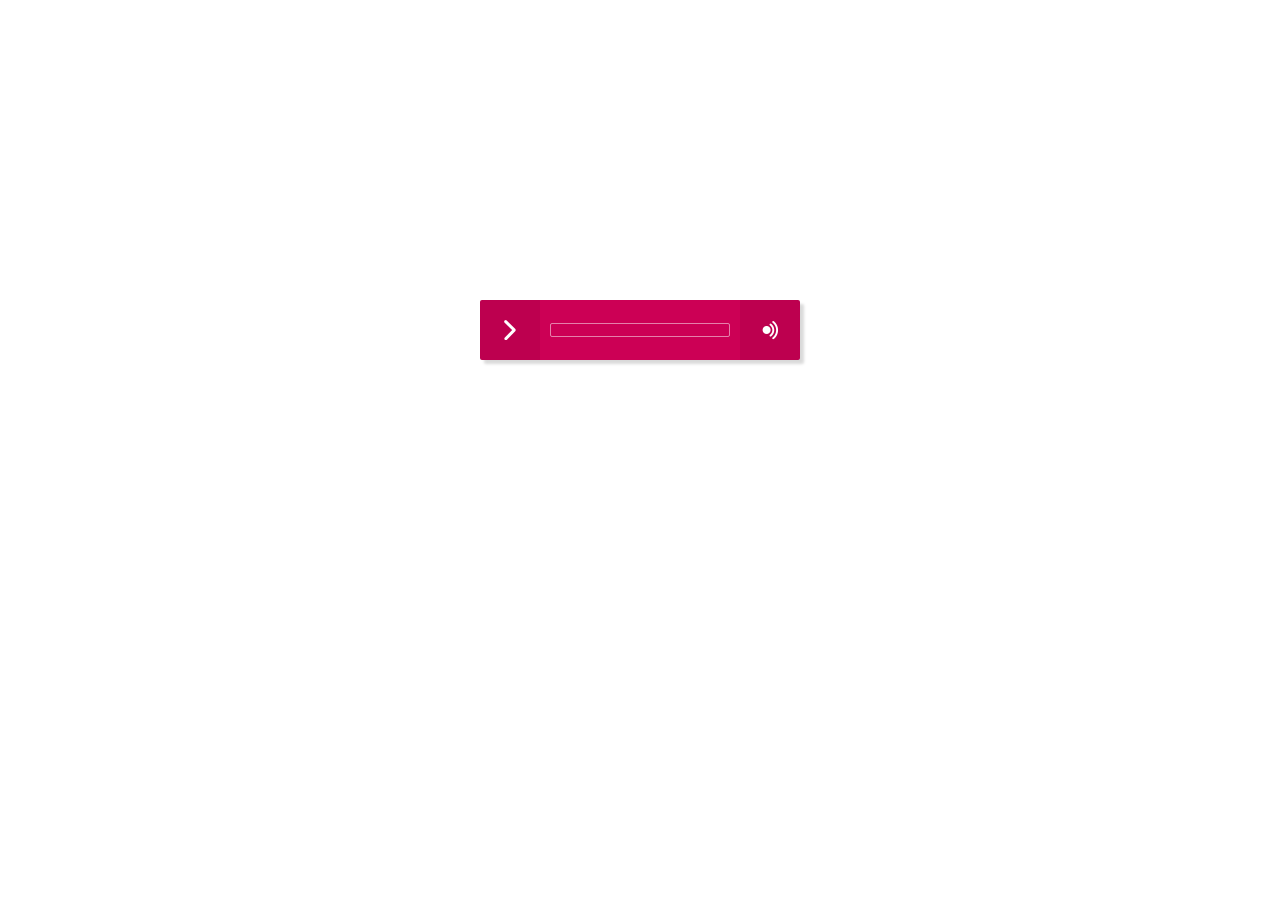
==== index.html @ a136b5d8 "Audio Visualizer" ====
<!doctype html>
<html lang="zh-Cn">
    <head>
        <meta charset="UTF-8">
        <meta http-equiv="X-UA-Compatible" content="IE=edge">
        <meta name="viewport" content="width=device-width, initial-scale=1.0">	
        <link href='css/style.css' rel='stylesheet' type='text/css'>
		<title>X.Audio.Visualizer</title>
    <body>
        <div class="wrp">
			<canvas id="canvas"></canvas>
            <audio class="adv">
                <source src="music/Ethereal.mp3" type="audio/mpeg">
            </audio>
        </div>
        <script type="text/javascript" src="scripts/jquery-1.8.2.min.js"></script>
        <script type="text/javascript" src="scripts/dev.min.js"></script>
		<script src="scripts/dev.js"></script>
        <script>
        $('.adv').advAudio({
            color:'#c05'
        });
        </script>
        <script>
            $('.purple').bind("click",function(){
                $('.adv_wrp').css('background','#c05');
            });
            $('.red').bind("click",function(){
                $('.adv_wrp').css('background','#e93449');
            });
            $('.blue').bind("click",function(){
                $('.adv_wrp').css('background','#4ebdec');
            });
            $('.violett').bind("click",function(){
                $('.adv_wrp').css('background','#a359d1');
            });
            $('.green').bind("click",function(){
                $('.adv_wrp').css('background','#93cd41');
            });
            $('.yellow').bind("click",function(){
                $('.adv_wrp').css('background','#fc0');
            });
            $('.white').bind("click",function(){
                $('.adv_wrp').css('background','#ececec');
            });
            $('.black').bind("click",function(){
                $('.adv_wrp').css('background','#444');
            });
        </script>
    </body>
</html>
---- css/style.css ----
*{padding:0;margin:0;outline:none;text-decoration:none;font-weight:100;font-family: 'Lato', sans-serif;}
body,html{height:100%;}
.wrp{padding:300px 0 100px 0;margin:auto;width:600px;}
h1{color:#fff;display:block;text-align:center;text-shadow:2px 2px 1px rgba(0,0,0,.6);margin-bottom:15px;font-size:64px;}
h2{color:#fff;display:block;text-align:center;font-size:22px;margin-bottom:80px;}
.adv_wrp{margin:auto;box-shadow:4px 4px 3px rgba(0,0,0,.15);}
#canvas{
    position: absolute;
    left: 0;
    top: 0;
    width: 100%;
    height: 100%;

}
.adv_wrp *{margin:0;padding:0;border:none;outline:none;font-weight:normal;-webkit-tab-highlight-color:rgba(0,0,0,0);}
.adv_wrp{
    display:block;
    width:320px;
    height:40px;
    position:relative;
    padding:10px 0;
    margin-bottom:40px;
    border-radius:2px;
}
.adv_progressbar{
    height:12px;
    border:solid 1px rgba(255,255,255,.5);
    margin:0 70px;
    margin-top:13px;
    border-radius:2px;
}
.adv_progressbar:hover{
    cursor:pointer;
}
.adv_progress{
    height:12px;
    width:0;
    background:rgba(0,0,0,.3);
}
.adv_play{
    position:absolute;
    z-index:1;
    left:0px;
    top:0;
    border-radius:2px 0 0 2px;
    width:60px;
    height:60px;
    background:rgba(0,0,0,.075);
    text-indent:-99999px;
    overflow:hidden;
    -webkit-transition:background 0.75s ease-in-out;
    -moz-transition:background 0.75s ease-in-out;
    -ms-transition:background 0.75s ease-in-out;
    transition:background 0.75s ease-in-out;
}
.adv_play:hover{
    cursor:pointer;
}
.adv_play .btn{
    display:block;
    z-index:0;
    margin:10px;
    background:url(dev.png) no-repeat 0 0;
    background-size:40px;
    width:20px;
    height:20px;
    position:absolute;
    top:10px;
    left:10px;
    -moz-transform:rotate(0deg);
    -webkit-transform:rotate(0deg);
    -ms-transform:rotate(0deg);
    transform:rotate(0deg);
    -moz-transition:-moz-transform 0.5s 0.2s ease-in;
    -webkit-transition:-webkit-transform 0.5s 0.2s ease-in;
    -ms-transition:-ms-transform 0.5s 0.2s ease-in;
    transition:transform 0.5s 0.2s ease-in;
}
.adv_play.active{
    background-color:rgba(0,0,0,.3);;
    -webkit-transition:background 0.75s ease-in-out;
    -moz-transition:background 0.75s ease-in-out;
    -ms-transition:background 0.75s ease-in-out;
    transition:background 0.75s ease-in-out;
}
.adv_play.active .btn{
    background-position:0 -20px;
    -moz-transform:rotate(180deg);
    -webkit-transform:rotate(180deg);
    -ms-transform:rotate(180deg);
    transform:rotate(180deg);
    -moz-transition:-moz-transform 0.5s 0.2s ease-in;
    -webkit-transition:-webkit-transform 0.5s 0.2s ease-in;
    -ms-transition:-ms-transform 0.5s 0.2s ease-in;
    transition:transform 0.5s 0.2s ease-in;
}
.adv_vol{
    position:absolute;
    z-index:1;
    right:0;
    top:0;
    background:rgba(0,0,0,.075);
    border-radius:0 2px 2px 0;
    width:60px;
    height:60px;
    -moz-transition:background 0.5s 0.2s ease-in;
    -webkit-transition:background 0.5s 0.2s ease-in;
    -ms-transition:background 0.5s 0.2s ease-in;
    transition:background 0.5s 0.2s ease-in;
}
.adv_vol:hover{
    cursor:pointer;
}
.adv_vol .btn{
    display:block;
    z-index:0;
    margin:10px;
    background:url(dev.png) no-repeat -20px 0;
    background-size:40px;
    width:20px;
    height:20px;
    position:absolute;
    top:10px;
    left:10px;
}
.adv_vol .adv_vol_control{
    background:#000000;
    border:solid 1px rgba(0,0,0,.05);
    border-radius:2px;
    box-shadow:0 2px 1px rgba(0,0,0,.25);
    z-index:2;position:relative;
    margin-top:12px;height:20px;
    padding:5px;visibility:hidden;
    opacity:0;-webkit-transition:0.5s;
    -moz-transition:0.5s;
    -ms-transition:0.5s;
    transition:0.5s;
    -moz-transform:rotate(-90deg);
    -webkit-transform:rotate(-90deg);
    -ms-transform:rotate(-90deg);
    transform:rotate(-90deg);
    left:-40px;
    top:40px;
}
.adv_vol.open{
    background-color:rgba(0,0,0,.3);;
    -moz-transition:background 0.5s 0.2s ease-in;
    -webkit-transition:background 0.5s 0.2s ease-in;
    -ms-transition:background 0.5s 0.2s ease-in;
    transition:background 0.5s 0.2s ease-in;
}
.adv_vol.open .adv_vol_control{
    visibility:visible;
    opacity:1;
    -webkit-transition:0.5s;
    -moz-transition:0.5s;
    -ms-transition:0.5s;
    transition:0.5s;
}
.adv_vol.open .adv_vol_control::-webkit-slider-thumb{
    -webkit-appearance: none !important;
    background:rgba(0,0,0,.3);;
    border-radius:2px;border:solid 1px rgba(0,0,0,.1);
    height:20px;
    width:20px;
}
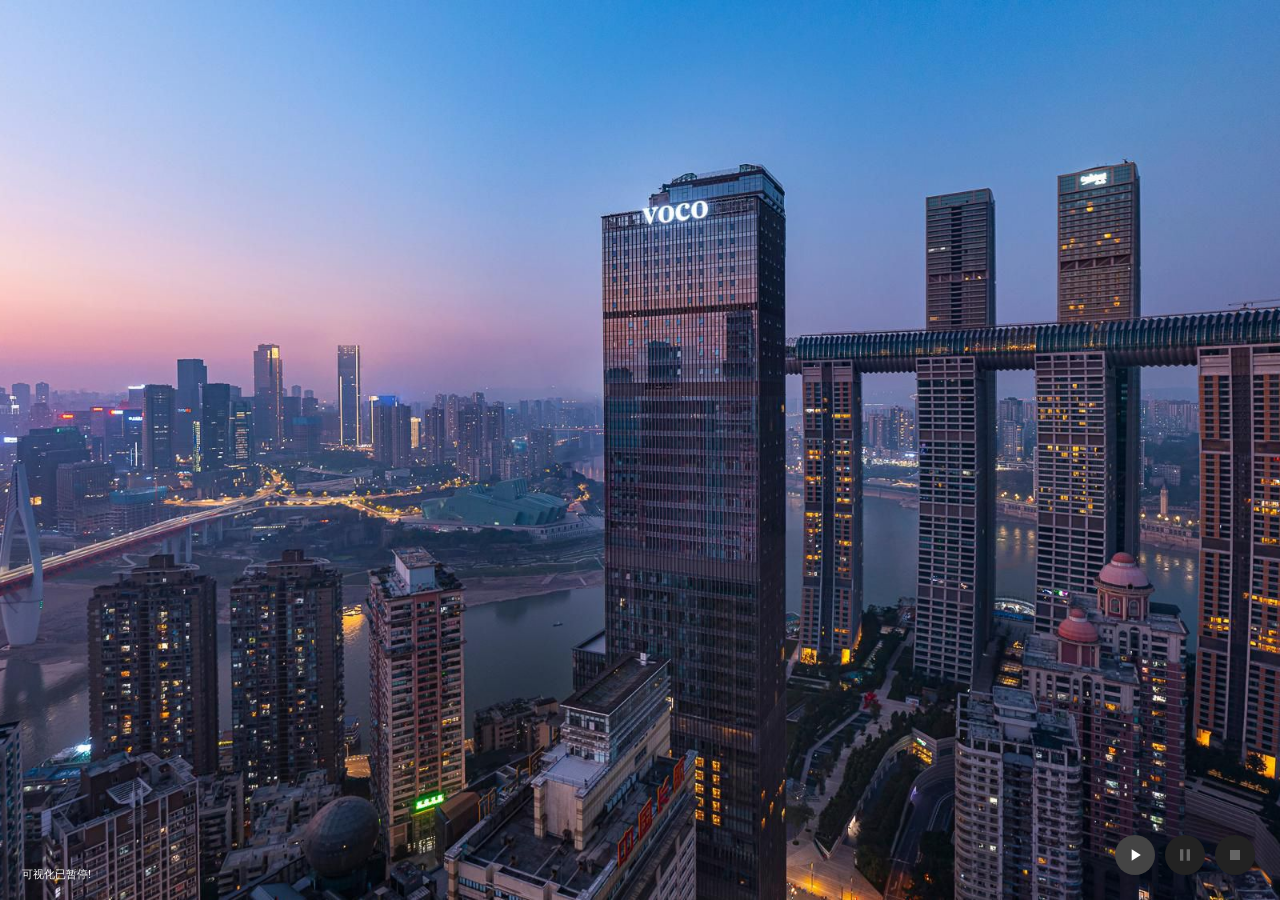
==== commit 313eda90: "音频可视化" ====
--- a/index.html
+++ b/index.html
@@ -1,51 +1,525 @@
-<!doctype html>
-<html lang="zh-Cn">
-    <head>
-        <meta charset="UTF-8">
-        <meta http-equiv="X-UA-Compatible" content="IE=edge">
-        <meta name="viewport" content="width=device-width, initial-scale=1.0">	
-        <link href='css/style.css' rel='stylesheet' type='text/css'>
-		<title>X.Audio.Visualizer</title>
-    <body>
-        <div class="wrp">
-			<canvas id="canvas"></canvas>
-            <audio class="adv">
-                <source src="music/Ethereal.mp3" type="audio/mpeg">
-            </audio>
+<!DOCTYPE html>
+<html lang="zh-CN">
+<head>
+    <meta charset="UTF-8">
+    <meta http-equiv="X-UA-Compatible" content="IE=edge,chrome=1">
+    <meta name="viewport" content="width=device-width,initial-scale=1.0,maximum-scale=1.0,user-scalable=0"/>
+    <meta name="robots" content="all">
+    <meta name="referrer" content="always">
+    <meta name="renderer" content="webkit">
+    <meta http-equiv="Cache-Control" content="no-transform" />
+    <meta name="format-detection" content="telephone=no"/>
+    <title>.:音频可视化:.</title>
+    <style>
+        body { 
+            margin: 0; 
+            font-family: 'Segoe UI',SegoeUI,'Microsoft YaHei',微软雅黑,"Helvetica Neue",Helvetica,Arial,sans-serif;
+            background-color: #000; 
+            color: #fff; 
+            overflow: hidden; 
+        }
+        
+        #background {
+            position: fixed;
+            top: 0;
+            left: 0;
+            width: 100%;
+            height: 100%;
+            background-size: cover;
+            background-position: center;
+            z-index: -1;
+            transition: transform 0.1s ease-out, opacity 0.3s ease;
+        }
+        
+        #controls { 
+            position: absolute; 
+            bottom: 10px; 
+            right: 10px; 
+            z-index: 1000; 
+        }
+        
+        #audioControls { 
+            display: flex; 
+            gap: 10px;
+            border-radius: 50px;
+            padding: 15px;
+        }
+        
+        .control-btn { 
+            width: 40px;
+            height: 40px;
+            background-color: #444; 
+            color: #fff; 
+            border: none; 
+            border-radius: 50%; 
+            cursor: pointer; 
+            transition: all 0.3s ease;
+            display: flex;
+            align-items: center;
+            justify-content: center;
+        }
+        
+        .control-btn:hover { 
+            background-color: #555; 
+            transform: translateY(-2px);
+            box-shadow: 0 4px 8px rgba(0,0,0,0.3);
+        }
+        
+        .control-btn:disabled {
+            background-color: #222;
+            color: #666;
+            cursor: not-allowed;
+            transform: none;
+            box-shadow: none;
+        }
+        
+        .control-btn svg {
+            width: 20px;
+            height: 20px;
+            fill: currentColor;
+        }
+        
+        #visualizerInfo { 
+            position: absolute; 
+            bottom: 10px; 
+            left: 10px; 
+            padding: 8px 12px; 
+            border-radius: 5px; 
+            font-size: 11px;
+        }
+        
+        .frequency {
+            color: #0f0;
+            font-weight: bold;
+        }
+        
+        .track-info {
+            margin-top: 5px;
+            font-size: 10px;
+            color: #aaa;
+        }
+        
+
+        #loadingHint {
+            position: absolute;
+            top: 50%;
+            left: 50%;
+            transform: translate(-50%, -50%);
+            text-align: center;
+            background: rgba(0, 0, 0, 0.7);
+            padding: 16px;
+			font-size: 12px;
+			color: #fff; 
+            //border-radius: 10px;
+            display: none;
+            z-index: 1001;
+        }
+    </style>
+</head>
+<body>
+    <div id="background"></div>
+    <div id="loadingHint">粒子加载中</div>
+    
+    <div id="controls">
+        <div id="audioControls">
+            <button id="startBtn" class="control-btn">
+                <svg viewBox="0 0 24 24">
+                    <path d="M8 5v14l11-7z"/>
+                </svg>
+            </button>
+            <button id="pauseBtn" class="control-btn" disabled>
+                <svg viewBox="0 0 24 24">
+                    <path d="M6 19h4V5H6v14zm8-14v14h4V5h-4z"/>
+                </svg>
+            </button>
+            <button id="stopBtn" class="control-btn" disabled>
+                <svg viewBox="0 0 24 24">
+                    <path d="M6 6h12v12H6z"/>
+                </svg>
+            </button>
         </div>
-        <script type="text/javascript" src="scripts/jquery-1.8.2.min.js"></script>
-        <script type="text/javascript" src="scripts/dev.min.js"></script>
-		<script src="scripts/dev.js"></script>
-        <script>
-        $('.adv').advAudio({
-            color:'#c05'
-        });
-        </script>
-        <script>
-            $('.purple').bind("click",function(){
-                $('.adv_wrp').css('background','#c05');
-            });
-            $('.red').bind("click",function(){
-                $('.adv_wrp').css('background','#e93449');
-            });
-            $('.blue').bind("click",function(){
-                $('.adv_wrp').css('background','#4ebdec');
-            });
-            $('.violett').bind("click",function(){
-                $('.adv_wrp').css('background','#a359d1');
-            });
-            $('.green').bind("click",function(){
-                $('.adv_wrp').css('background','#93cd41');
-            });
-            $('.yellow').bind("click",function(){
-                $('.adv_wrp').css('background','#fc0');
-            });
-            $('.white').bind("click",function(){
-                $('.adv_wrp').css('background','#ececec');
-            });
-            $('.black').bind("click",function(){
-                $('.adv_wrp').css('background','#444');
-            });
-        </script>
-    </body>
+    </div>
+    <div id="visualizerInfo"></div>
+
+    <script src="./scripts/three.min.js"></script>
+    <script>
+        // 全局变量
+        let scene, camera, renderer, points;
+        let audioContext, analyser, audioSource, frequencyData;
+        let isPlaying = false;
+        let audioElement;
+        let intensity = 0.5;
+        let rotationSpeed = 0.5;
+        let particleCount = 10000;
+        let particlesCreated = false; // 标记粒子是否已创建
+        
+        // 音乐图片列表
+        const musicList = [
+            './music/music1.mp3',
+            './music/music2.mp3'
+        ];
+        
+        const backgroundImages = [
+            './images/images1.jpg',
+            './images/images2.jpg'
+        ];
+        
+        let currentTrackIndex = 0;
+
+        // 初始化函数
+        function init() {
+            scene = new THREE.Scene();
+            camera = new THREE.PerspectiveCamera(75, window.innerWidth / window.innerHeight, 0.1, 1000);
+            camera.position.z = 50;
+
+            renderer = new THREE.WebGLRenderer({ antialias: true, alpha: true });
+            renderer.setSize(window.innerWidth, window.innerHeight);
+            document.body.appendChild(renderer.domElement);
+
+            // 注释掉初始粒子
+            // createParticles();
+
+            // 设置音频
+            setupAudio();
+
+            // 设置事件监听器
+            setupEventListeners();
+
+            // 设置初始背景
+            setBackgroundImage(currentTrackIndex);
+
+            // 开始动画循环
+            animate();
+        }
+
+        // 设置背景图片
+        function setBackgroundImage(index) {
+            const background = document.getElementById('background');
+            background.style.backgroundImage = `url('${backgroundImages[index]}')`;
+            // 添加淡入效果
+            background.style.opacity = 0;
+            setTimeout(() => {
+                background.style.opacity = 1;
+            }, 10);
+        }
+
+        // 创建粒子
+        function createParticles() {
+            // 显示加载提示
+            document.getElementById('loadingHint').style.display = 'block';
+            
+            // 延迟创建粒子以避免阻塞UI
+            setTimeout(() => {
+                if (points) scene.remove(points);
+
+                const geometry = new THREE.BufferGeometry();
+                const positions = new Float32Array(particleCount * 3);
+                const colorArray = new Float32Array(particleCount * 3);
+                
+                // 初始化粒子位置
+                for (let i = 0; i < positions.length; i += 3) {
+                    positions[i] = (Math.random() - 0.5) * 100;
+                    positions[i + 1] = (Math.random() - 0.5) * 100;
+                    positions[i + 2] = (Math.random() - 0.5) * 100;
+                }
+
+                geometry.setAttribute('position', new THREE.BufferAttribute(positions, 3));
+                geometry.setAttribute('color', new THREE.BufferAttribute(colorArray, 3));
+
+                const material = new THREE.PointsMaterial({ 
+                    size: 0.5, 
+                    vertexColors: true,
+                    sizeAttenuation: true,
+                    transparent: true,
+                    opacity: 0.8
+                });
+                
+                points = new THREE.Points(geometry, material);
+                scene.add(points);
+                
+                // 标记粒子已创建
+                particlesCreated = true;
+                
+                // 隐藏加载提示
+                document.getElementById('loadingHint').style.display = 'none';
+            }, 100);
+        }
+
+        // 设置音频
+        function setupAudio() {
+            // 创建音频元素
+            audioElement = new Audio();
+            // 设置第一首音乐
+            audioElement.src = musicList[currentTrackIndex];
+            audioElement.loop = false; // 不循环单首音乐
+            
+            // 添加音乐结束事件监听器
+            audioElement.addEventListener('ended', playNextTrack);
+            
+            // 创建音频上下文和分析器
+            audioContext = new (window.AudioContext || window.webkitAudioContext)();
+            analyser = audioContext.createAnalyser();
+            analyser.fftSize = 2048;
+            frequencyData = new Uint8Array(analyser.frequencyBinCount);
+            
+            // 连接音频节点
+            audioSource = audioContext.createMediaElementSource(audioElement);
+            audioSource.connect(analyser);
+            analyser.connect(audioContext.destination);
+            
+            // 启用开始按钮
+            document.getElementById('startBtn').disabled = false;
+        }
+
+        // 播放下一首音乐
+        function playNextTrack() {
+            currentTrackIndex = (currentTrackIndex + 1) % musicList.length;
+            audioElement.src = musicList[currentTrackIndex];
+            setBackgroundImage(currentTrackIndex);
+            audioElement.play();
+            updateTrackInfo();
+        }
+
+        // 设置事件监听器
+        function setupEventListeners() {
+            document.getElementById('startBtn').addEventListener('click', startVisualization);
+            document.getElementById('pauseBtn').addEventListener('click', pauseVisualization);
+            document.getElementById('stopBtn').addEventListener('click', stopVisualization);
+
+            window.addEventListener('resize', onWindowResize);
+            document.addEventListener('mousedown', onMouseDown);
+        }
+
+        // 开始可视化
+        function startVisualization() {
+            checkAndResumeAudioContext();
+            
+            // 粒子尚未创建，则创建粒子
+            if (!particlesCreated) {
+                createParticles();
+            }
+            
+            audioElement.play();
+            isPlaying = true;
+            document.getElementById('startBtn').disabled = true;
+            document.getElementById('pauseBtn').disabled = false;
+            document.getElementById('stopBtn').disabled = false;
+            updateTrackInfo();
+        }
+
+        // 检查并恢复音频上下文
+        function checkAndResumeAudioContext() {
+            if (audioContext && audioContext.state === 'suspended') {
+                audioContext.resume();
+            }
+        }
+
+        // 暂停可视化
+        function pauseVisualization() {
+            if (isPlaying) {
+                audioElement.pause();
+                isPlaying = false;
+                document.getElementById('pauseBtn').innerHTML = `
+                    <svg viewBox="0 0 24 24">
+                        <path d="M8 5v14l11-7z"/>
+                    </svg>
+                `;
+            } else {
+                audioElement.play();
+                isPlaying = true;
+                document.getElementById('pauseBtn').innerHTML = `
+                    <svg viewBox="0 0 24 24">
+                        <path d="M6 19h4V5H6v14zm8-14v14h4V5h-4z"/>
+                    </svg>
+                `;
+            }
+        }
+
+        // 停止可视化
+        function stopVisualization() {
+            audioElement.pause();
+            audioElement.currentTime = 0;
+            isPlaying = false;
+            document.getElementById('startBtn').disabled = false;
+            document.getElementById('pauseBtn').disabled = true;
+            document.getElementById('stopBtn').disabled = true;
+            document.getElementById('pauseBtn').innerHTML = `
+                <svg viewBox="0 0 24 24">
+                    <path d="M6 19h4V5H6v14zm8-14v14h4V5h-4z"/>
+                </svg>
+            `;
+            resetVisualization();
+            updateTrackInfo();
+        }
+
+        // 重置可视化
+        function resetVisualization() {
+            if (points && particlesCreated) {
+                const positions = points.geometry.attributes.position.array;
+                for (let i = 0; i < positions.length; i += 3) {
+                    positions[i] = (Math.random() - 0.5) * 100;
+                    positions[i + 1] = (Math.random() - 0.5) * 100;
+                    positions[i + 2] = (Math.random() - 0.5) * 100;
+                }
+                points.geometry.attributes.position.needsUpdate = true;
+            }
+        }
+
+        // 获取基于频率颜色
+        function getColorForFrequency(frequency, index, time) {
+            // HSL色彩
+            const hue = (frequency * 360 + index * 0.1 + time * 50) % 360;
+            const saturation = 0.8 + frequency * 0.2; // 饱和度变化
+            const lightness = 0.5 + frequency * 0.3; // 亮度变化
+            
+            return new THREE.Color().setHSL(hue / 360, saturation, lightness);
+        }
+
+        // 动画循环
+        function animate() {
+            requestAnimationFrame(animate);
+            
+            if (isPlaying && particlesCreated) {
+                // 频率数据
+                analyser.getByteFrequencyData(frequencyData);
+                const positions = points.geometry.attributes.position.array;
+                const colors = points.geometry.attributes.color.array;
+                const time = Date.now() * 0.001;
+                
+                // 计算平均频率背景效果
+                const avgFrequency = frequencyData.reduce((sum, value) => sum + value, 0) / frequencyData.length;
+                
+                // 背景震动效果
+                updateBackgroundEffect(avgFrequency);
+        
+                // 粒子位置颜色
+                for (let i = 0; i < positions.length; i += 3) {
+                    const index = i / 3;
+                    const frequencyIndex = Math.floor(index / particleCount * (frequencyData.length / 2));
+                    const frequency = (frequencyData[frequencyIndex] + frequencyData[frequencyIndex + 1]) / 510;        
+                    
+                    // 贝壳形状
+                    const a = 0.1;
+                    const b = 0.1;
+                    const shellAngle = index * 0.05;
+                    const shellRadius = a * Math.exp(b * shellAngle);
+                    let x = shellRadius * Math.cos(shellAngle) * Math.sin(index * 0.1);
+                    let y = shellRadius * Math.sin(shellAngle) * Math.sin(index * 0.1);
+                    let z = shellRadius * Math.cos(index * 0.1);
+                    
+                    // 应用频率尺寸
+                    x *= 1 + frequency * intensity;
+                    y *= 1 + frequency * intensity;
+                    z *= 1 + frequency * intensity;
+        
+                    positions[i] = x;
+                    positions[i + 1] = y;
+                    positions[i + 2] = z;
+        
+                    // 更新颜色
+                    const color = getColorForFrequency(frequency, index, time);
+                    colors[i] = color.r;
+                    colors[i + 1] = color.g;
+                    colors[i + 2] = color.b;
+                }
+        
+                
+                points.geometry.attributes.position.needsUpdate = true;
+                points.geometry.attributes.color.needsUpdate = true;
+        
+                // 旋转效果
+                points.rotation.x += 0.001 * rotationSpeed;
+                points.rotation.y += 0.002 * rotationSpeed;
+            }
+        
+            // 渲染场景
+            renderer.render(scene, camera);
+            
+            // 可视化器信息
+            updateVisualizerInfo();
+        }
+
+        // 背景震动效果
+        function updateBackgroundEffect(avgFrequency) {
+            const background = document.getElementById('background');
+            const scale = 1 + (avgFrequency / 255) * 0.15; // 缩放背景
+            const opacity = 0.8 + (avgFrequency / 255) * 0.5; // 调整透明度
+            
+            // 轻微旋转效果
+            const rotation = Math.sin(Date.now() * 0.001) * (avgFrequency / 255) * 5;
+            
+            background.style.transform = `scale(${scale}) rotate(${rotation}deg)`;
+            background.style.opacity = opacity;
+        }
+
+        // 窗口大小调整
+        function onWindowResize() {
+            camera.aspect = window.innerWidth / window.innerHeight;
+            camera.updateProjectionMatrix();
+            renderer.setSize(window.innerWidth, window.innerHeight);
+        }
+
+        // 鼠标拖动旋转
+        let isDragging = false;
+        let previousMousePosition = { x: 0, y: 0 };
+
+        function onMouseDown(event) {
+            if (!particlesCreated) return; 
+            
+            isDragging = true;
+            previousMousePosition = { x: event.clientX, y: event.clientY };
+            document.addEventListener('mousemove', onMouseMove);
+            document.addEventListener('mouseup', onMouseUp);
+        }
+
+        function onMouseMove(event) {
+            if (!isDragging || !particlesCreated) return;
+
+            const deltaMove = {
+                x: event.clientX - previousMousePosition.x,
+                y: event.clientY - previousMousePosition.y
+            };
+
+            points.rotation.y += deltaMove.x * 0.01;
+            points.rotation.x += deltaMove.y * 0.01;
+
+            previousMousePosition = { x: event.clientX, y: event.clientY };
+        }
+
+        function onMouseUp() {
+            isDragging = false;
+            document.removeEventListener('mousemove', onMouseMove);
+            document.removeEventListener('mouseup', onMouseUp);
+        }
+
+        // 可视化器信息
+        function updateVisualizerInfo() {
+            const info = document.getElementById('visualizerInfo');
+            if (isPlaying) {
+                const avgFrequency = frequencyData.reduce((sum, value) => sum + value, 0) / frequencyData.length;
+                info.innerHTML = `平均频率: <span class="frequency">${avgFrequency.toFixed(2)}</span>`;
+            } else {
+                info.innerHTML = '可视化已暂停!';
+            }
+        }
+        
+        // 曲目信息
+        function updateTrackInfo() {
+            const info = document.getElementById('visualizerInfo');
+            const trackInfo = document.createElement('div');
+            trackInfo.className = 'track-info';
+            trackInfo.textContent = `曲目 ${currentTrackIndex + 1} / ${musicList.length}`;
+            
+            // 移除旧曲目信息
+            const oldTrackInfo = info.querySelector('.track-info');
+            if (oldTrackInfo) {
+                oldTrackInfo.remove();
+            }
+            
+            info.appendChild(trackInfo);
+        }
+
+        init();
+    </script>
+</body>
 </html>
